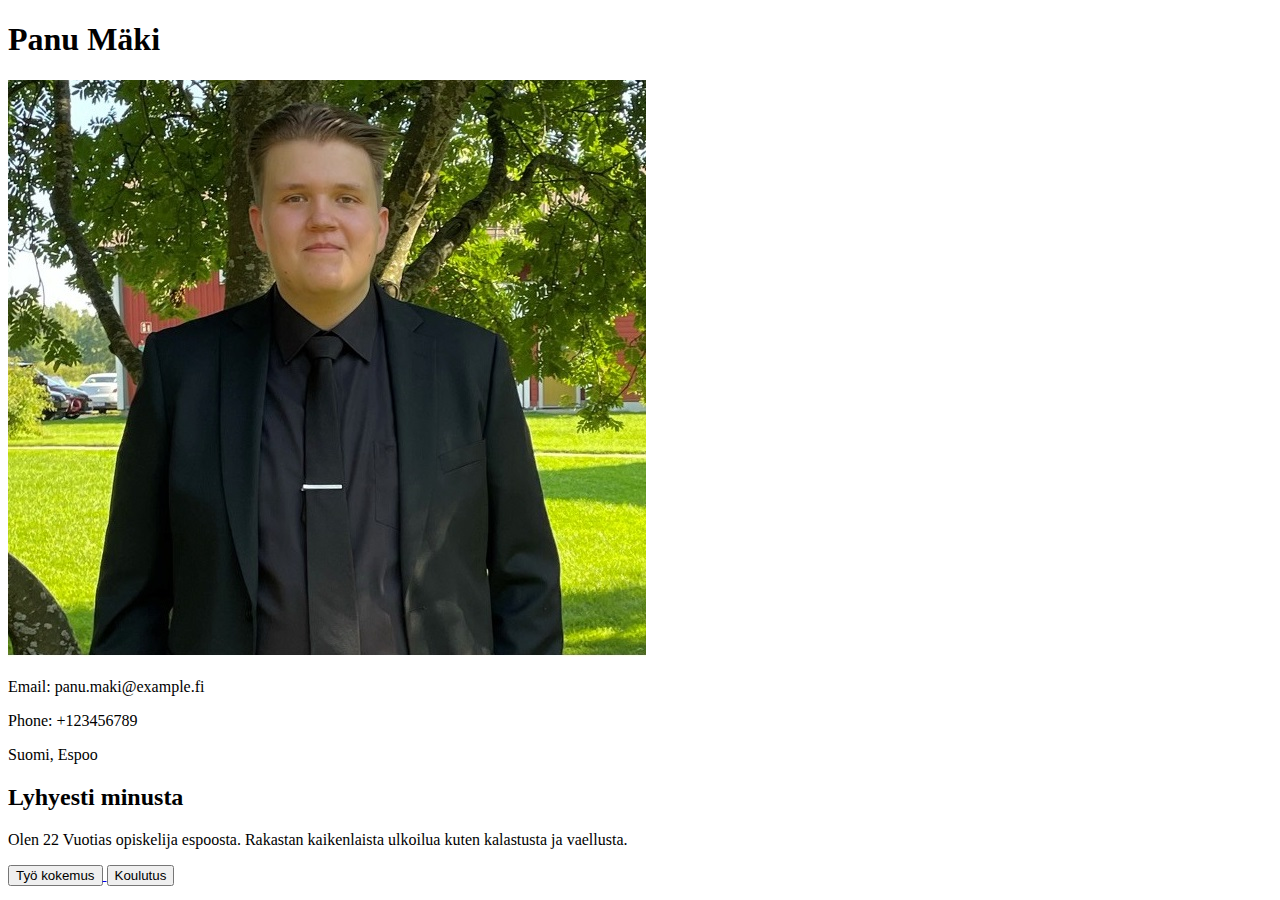
==== S531/module6/index.html @ 91838810 "Update index.html" ====
<!DOCTYPE html>
<html lang="fi">
<head>
    <meta charset="UTF-8">
    <meta name="viewport" content="width=device-width, initial-scale=1.0">
    <title>CV kotisivu</title>
</head>
        <link rel="stylesheet" href="styles.css">
<body>
    <div class="container">
        <h1>Panu Mäki</h1>
        <img src="kuva.jpg" alt="kuva minusta" class="responsive">
        <div class="personal-info">
            <p>Email: panu.maki@example.fi</p>
            <p>Phone: +123456789</p>
            <p>Suomi, Espoo</p>
        </div>
        <h2>Lyhyesti minusta</h2>
        <p>Olen 22 Vuotias opiskelija espoosta. Rakastan kaikenlaista ulkoilua kuten kalastusta ja vaellusta.
        </p> 

        <div>
            <a href="index2.html"><button class="page-buttons button1">Työ kokemus</button> </a>
            <a href="index3.html"><button class="page-buttons">Koulutus</button> </a>
        </div>
    </div>
</body>
</html>
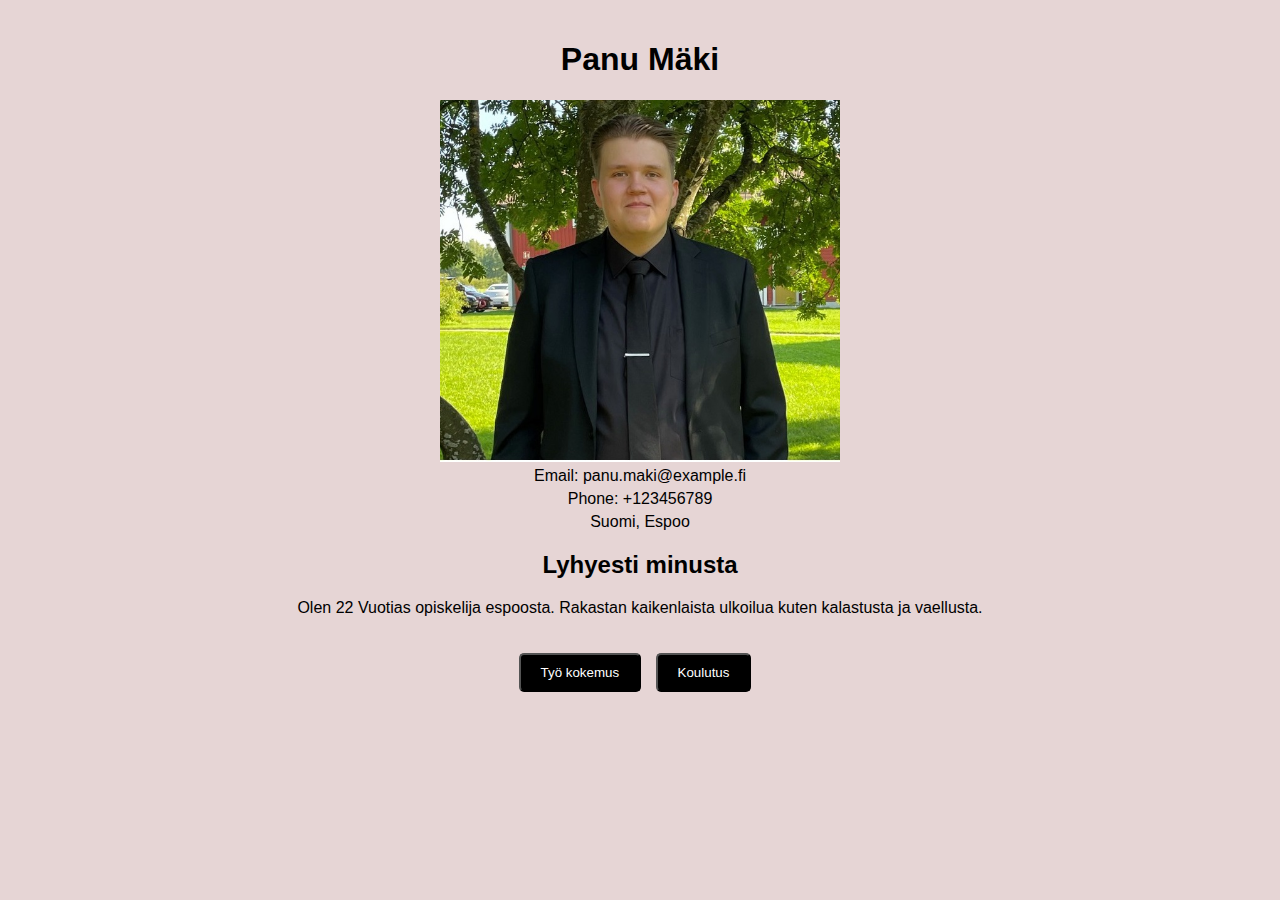
==== commit 8cf7aa0a: "Update index.html" ====
--- a/S531/module6/index.html
+++ b/S531/module6/index.html
@@ -5,7 +5,7 @@
     <meta name="viewport" content="width=device-width, initial-scale=1.0">
     <title>CV kotisivu</title>
 </head>
-        <link rel="stylesheet" href="styles.css">
+        <link rel="stylesheet" href="Styles.css">
 <body>
     <div class="container">
         <h1>Panu Mäki</h1>
--- a/S531/module6/Styles.css
+++ b/S531/module6/Styles.css
@@ -0,0 +1,50 @@
+.responsive {
+  width: 100%;
+  height: auto;
+  display: block;
+  margin-left: auto;
+  margin-right: auto;
+  width: 50%;
+}
+body {
+    font-family: Arial, sans-serif;
+    margin: 0;
+    padding: 0;
+    background-color: rgb(230, 213, 213);
+    text-align: center;
+}
+.container {
+    max-width: 800px;
+    margin: 0 auto;
+    padding: 20px;
+}
+h1 {
+    text-align: center;
+}
+.personal-info {
+    margin-bottom: 20px;
+}
+.personal-info p {
+    margin: 5px 0;
+}
+
+.page-buttons {     
+    text-align: center;
+    margin-top: 20px;
+    display: inline-block;
+    padding: 10px 20px;
+    background-color: #000000;
+    color: white;
+    text-decoration: none;
+    border-radius: 5px;
+    margin-right: 10px;
+    transition-duration:0,5s;
+    cursor: pointer;
+}
+
+.page-buttons:hover {
+    background-color: rgb(255, 0, 0);
+}
+a{
+    text-decoration: none;
+}
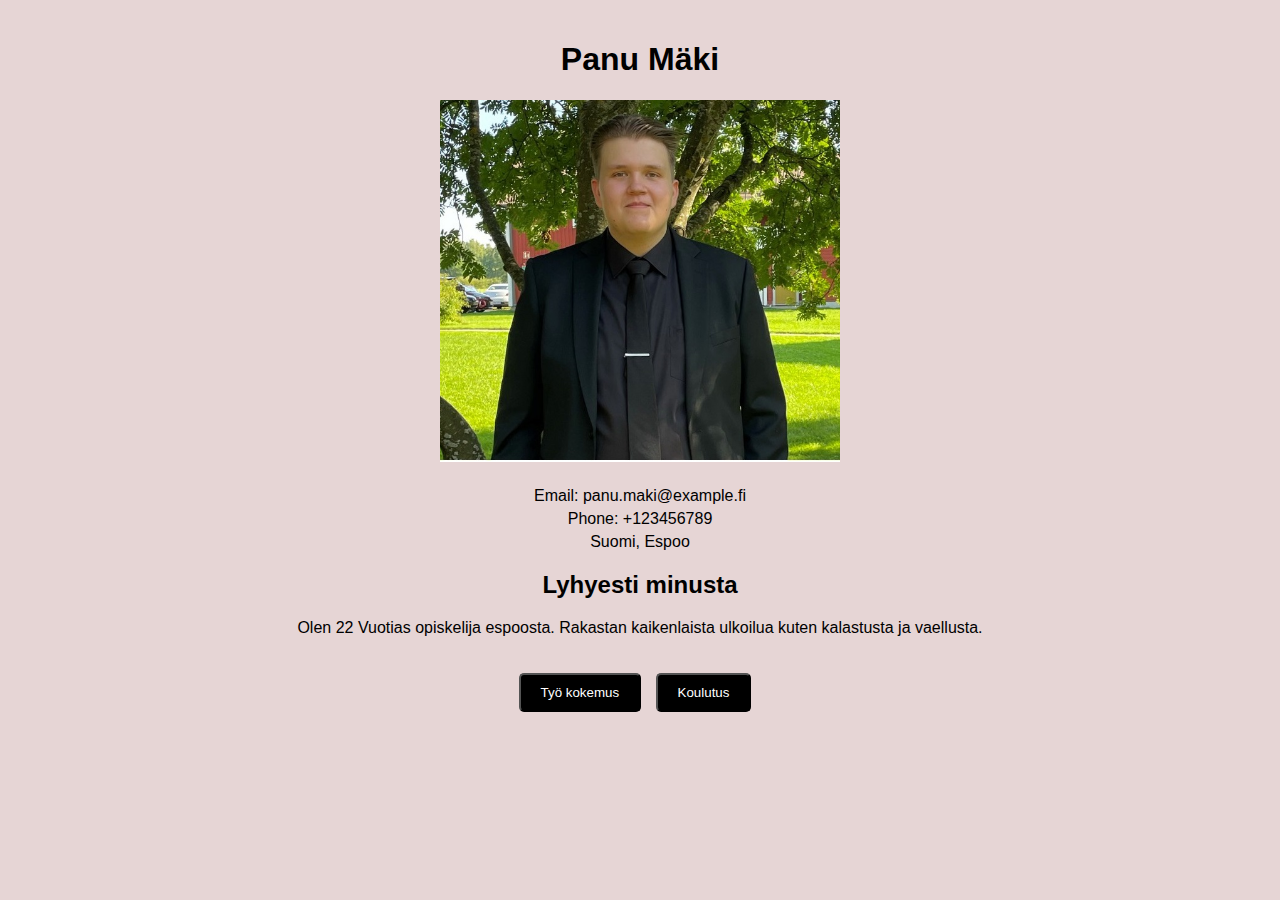
==== commit f666faab: "Update index.html" ====
--- a/S531/module6/index.html
+++ b/S531/module6/index.html
@@ -4,12 +4,13 @@
     <meta charset="UTF-8">
     <meta name="viewport" content="width=device-width, initial-scale=1.0">
     <title>CV kotisivu</title>
+    <link rel="stylesheet" href="Styles.css">
 </head>
-        <link rel="stylesheet" href="Styles.css">
 <body>
     <div class="container">
         <h1>Panu Mäki</h1>
         <img src="kuva.jpg" alt="kuva minusta" class="responsive">
+    </div>    
         <div class="personal-info">
             <p>Email: panu.maki@example.fi</p>
             <p>Phone: +123456789</p>
@@ -20,9 +21,8 @@
         </p> 
 
         <div>
-            <a href="index2.html"><button class="page-buttons button1">Työ kokemus</button> </a>
-            <a href="index3.html"><button class="page-buttons">Koulutus</button> </a>
+           <a href="index2.html">  <button class="page-buttons button1">Työ kokemus</button> </a>
+            <a href="index3.html"> <button class="page-buttons">Koulutus</button> </a>
         </div>
-    </div>
 </body>
 </html>
--- a/S531/module6/Styles.css
+++ b/S531/module6/Styles.css
@@ -38,7 +38,6 @@
     text-decoration: none;
     border-radius: 5px;
     margin-right: 10px;
-    transition-duration:0,5s;
     cursor: pointer;
 }
 
